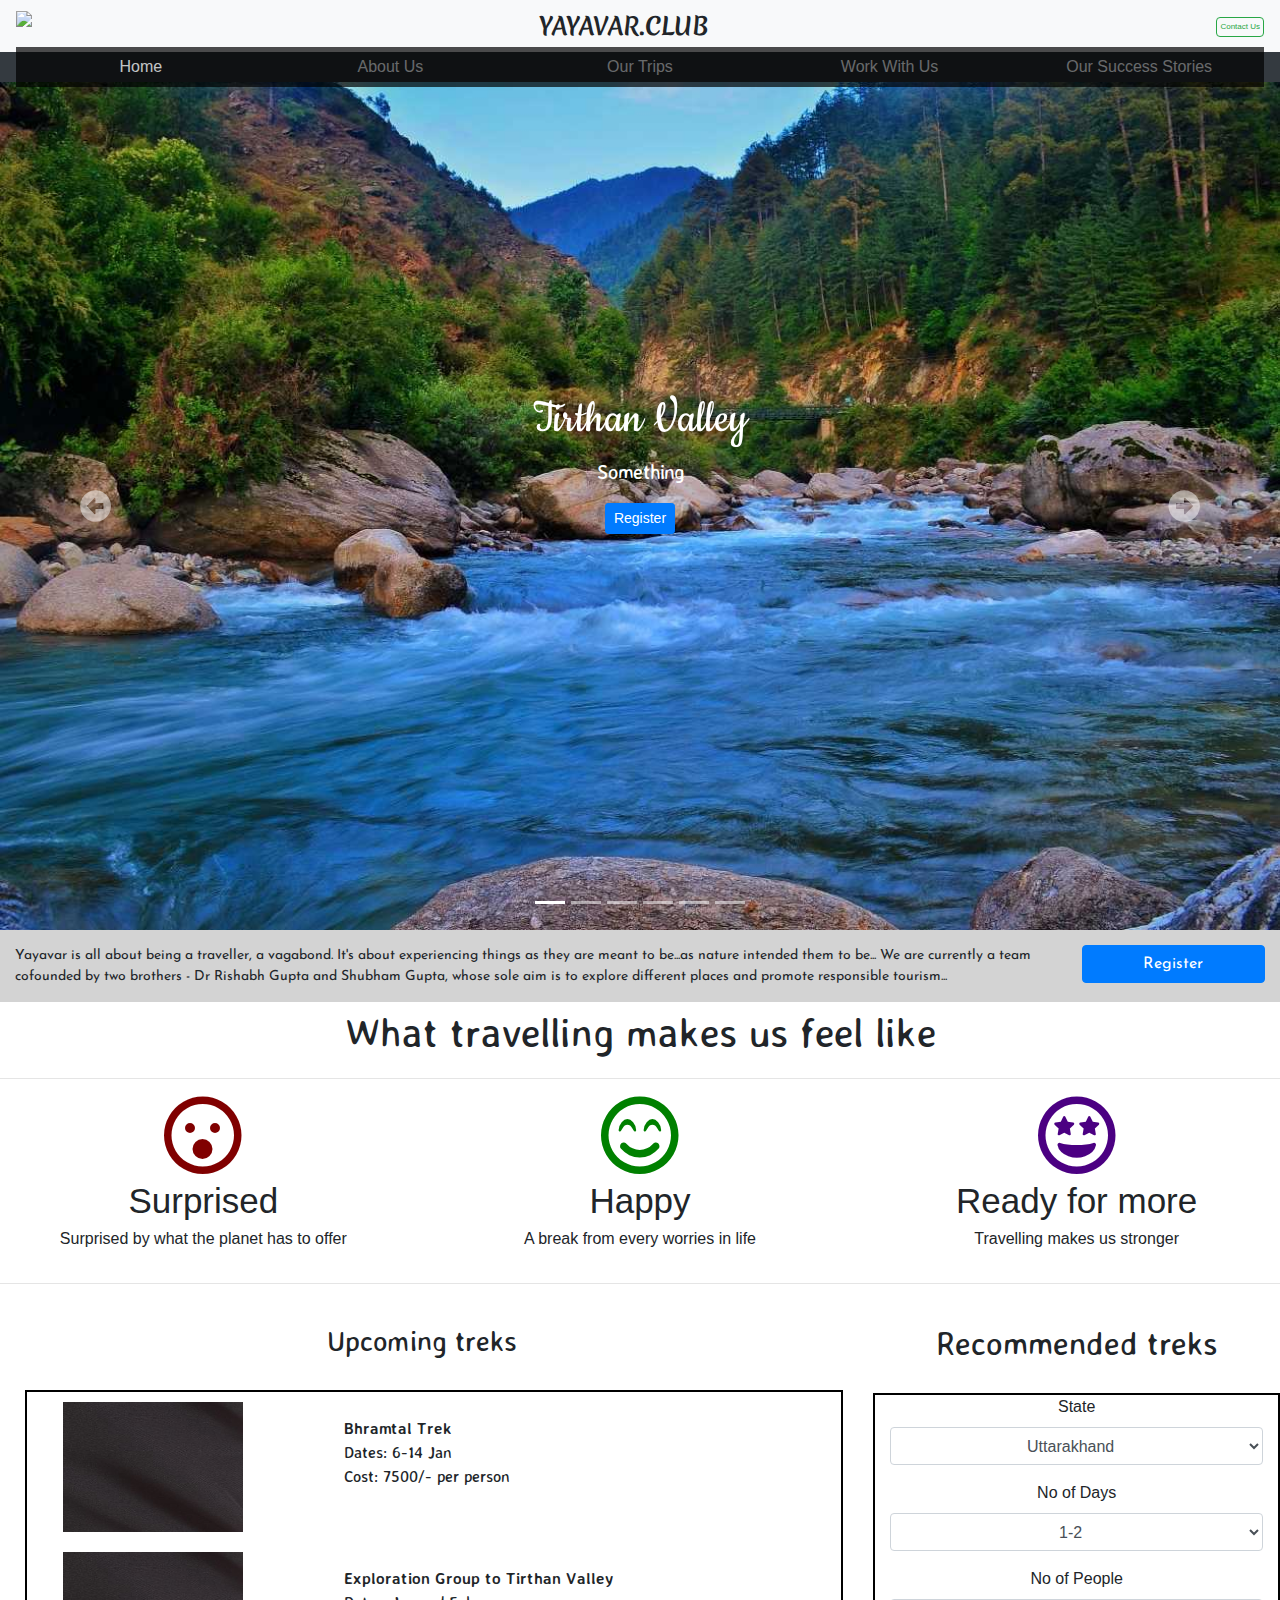
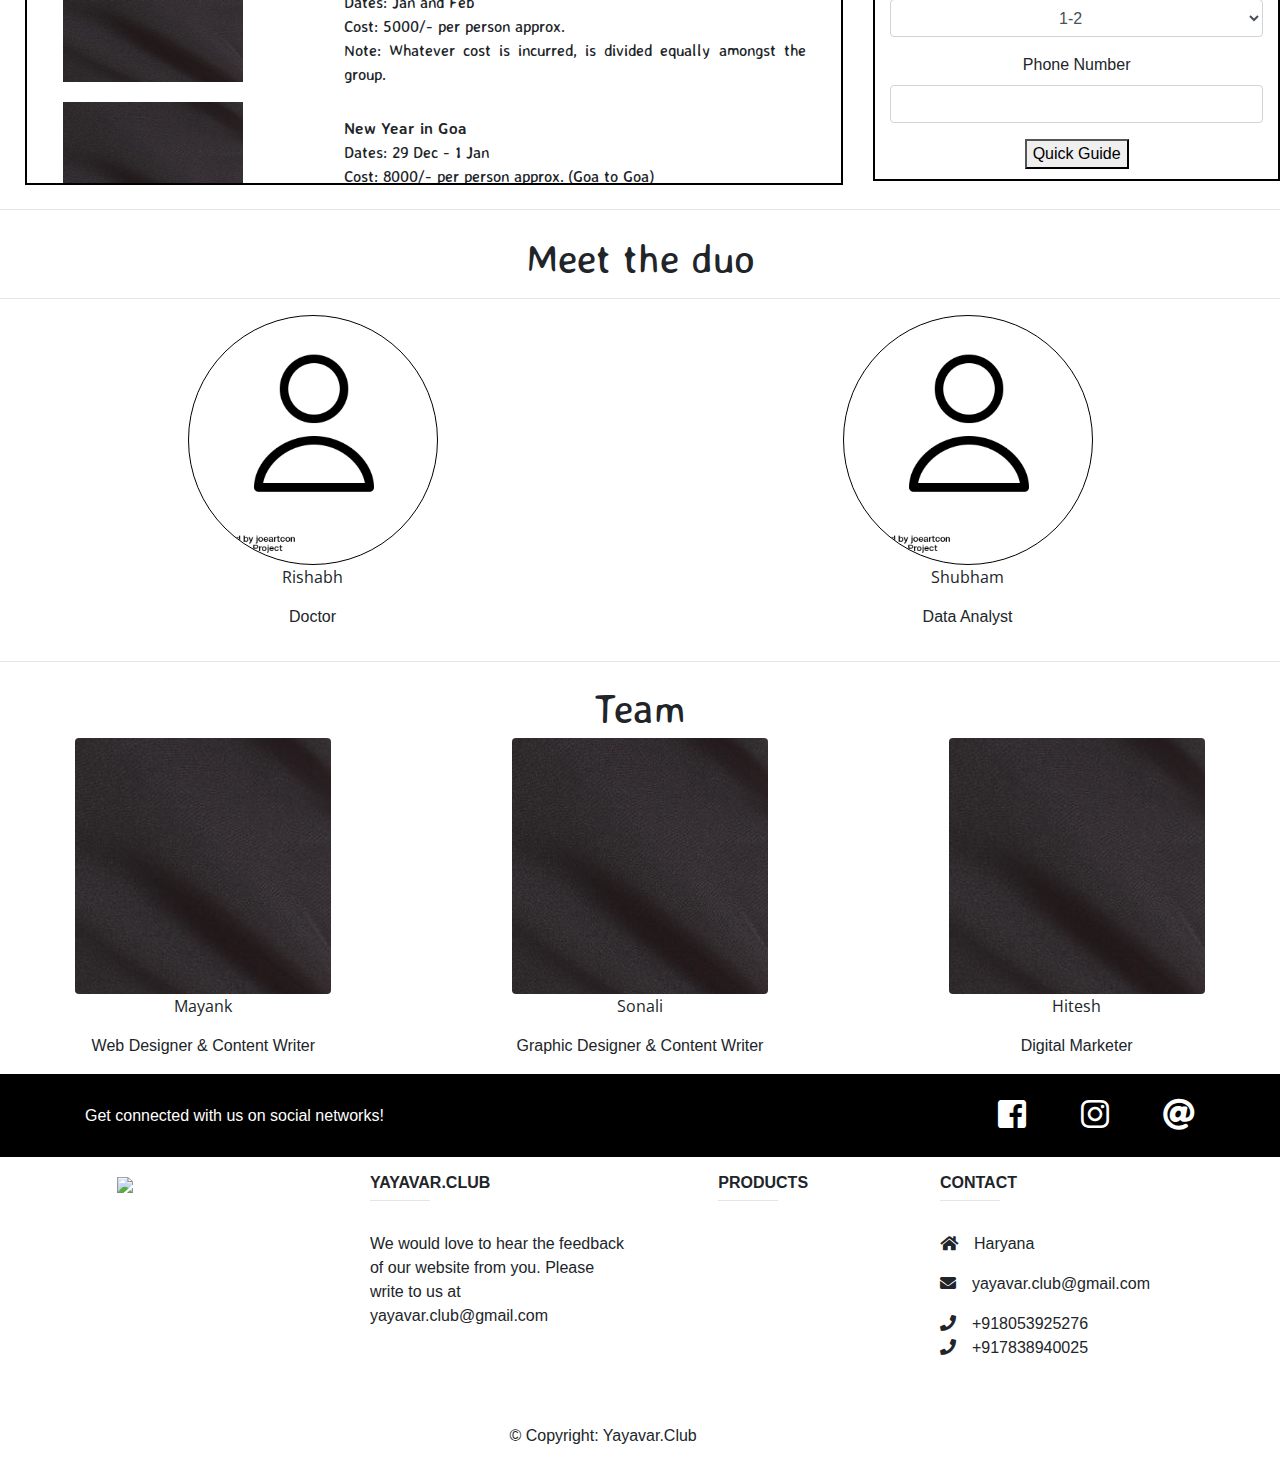
==== index.html @ 5f997d68 "refreshed" ====
<!DOCTYPE html>
<html>
<head>
  <title>YAYAVAR</title>
  <meta charset="utf-8">
  <meta name="viewport" content="width=device-width, initial-scale=1.0">

  <link rel="stylesheet" type="text/css" href="assets\libs\css\bootstrap.min.css">
  <link rel="stylesheet" type="text/css" href="assets\css\yayavar_style.css">
  <link rel="stylesheet" href="https://cdnjs.cloudflare.com/ajax/libs/font-awesome/4.7.0/css/font-awesome.min.css">
  <link rel="stylesheet" type="text/css" href="assets\fontawesome\css\fontawesome.css">
  <link rel="stylesheet" type="text/css" href="assets\fontawesome\css\all.css">
  <link rel="stylesheet" type="text/css" href="assets\fontawesome\css\solid.min.css">
  <link rel="stylesheet" type="text/css" href="assets\fontawesome\css\solid.css">
  <link rel="stylesheet" type="text/css" href="assets\fontawesome\css\all.min.css">
  <link href="https://fonts.googleapis.com/css?family=Averia+Sans+Libre|Cookie|Dancing+Script|Josefin+Sans|Merienda|Open+Sans|Racing+Sans+One" rel="stylesheet">
  
  <script src="assets\libs\js\jquery3.3.1.min.js"></script>
  <script type="text/javascript" src="assets\libs\js\popper.min.js"></script>
  <script type="text/javascript" src="assets\libs\js\bootstrap.min.js"></script>
  <script type="text/javascript">
    $(function(){
        $('.carousel').carousel({
            interval: 5000
        });
    });
  </script>
</head>
<body>

  <!-- nav -->
  <div id="wrapper">
    <nav class="navbar navbar-expand-lg navbar-light bg-light nav1">
  <img src="assets\images\Yayavar.png" height="30" class=" d-none d-lg-block">
   <div class="mx-auto pagetitle">
      YAYAVAR.CLUB
    </div>
    <form class="form-inline my-2 my-lg-0 d-none d-lg-block" id="Contact">
      <a href="mailto:yayavar.club@gmail.com" target="_top">
        <button class="btn btn-outline-success my-2 my-sm-0 " type="submit" style="font-size:8px;padding: 3px;">Contact Us</button>
      </a>
    </form>
    </nav>
<nav class="navbar sticky-top navbar-expand-lg navbar-dark bg-dark" style="height: 30px">
<button class="navbar-toggler" type="button" data-toggle="collapse" data-target="#target" aria-controls="navbarSupportedContent" aria-expanded="false" aria-label="Toggle navigation" style="height: 20px">
    <span class="navbar-toggler-icon" style="height: 15px; padding: 0"></span>
  </button>
  <div class="collapse navbar-collapse" id="target" style="background-color: black; opacity: 0.7">
   <ul class="navbar-nav" width="100%">
      <li class="nav-item active">
        <a class="nav-link" href="#">Home <span class="sr-only">(current)</span></a>
      </li>
      <li class="nav-item">
        <a class="nav-link" href="#">About Us</a>
      </li>
      <li class="nav-item">
        <a class="nav-link" href="#">Our Trips</a>
      </li>
      <li class="nav-item">
        <a class="nav-link" href="https://goo.gl/forms/7JQ7yF3C7qxDuue83">Work With Us</a>
      </li>
      <li class="nav-item">
        <a class="nav-link" href="ss.html">Our Success Stories</a>
      </li>
    </ul>   
  </div>
</nav>
</div>
  <!-- nav -->
  <!-- carousel -->

  <div id="carouselmain" class="carousel slide carousel-fade" data-ride="carousel">
    <ol class="carousel-indicators">
      <li data-target="#carouselmain" data-slide-to="0" class="active"></li>
      <li data-target="#carouselmain" data-slide-to="1"></li>
      <li data-target="#carouselmain" data-slide-to="2"></li>
      <li data-target="#carouselmain" data-slide-to="3"></li>
      <li data-target="#carouselmain" data-slide-to="4"></li>
      <li data-target="#carouselmain" data-slide-to="5"></li>
    </ol>
  <div class="carousel-inner">
    <div class="carousel-item active">
    <img class="d-block w-100 carousel-image" src="assets\images\Tirthan.jpg" alt="First slide">
    <div class="carousel-caption d-none d-md-block my-auto">
	    <a href="tirthan.html">
	    	<span id="title">Tirthan Valley</span>
	    	<p id="catchy_line">Something</p>
			<button class="btn btn-primary btn-sm my-auto">Register</button>
		</a>
    
  </div>
    </div>
    <div class="carousel-item">
      <a href="roopkund.html"><img class="d-block w-100 carousel-image" src="assets\images\nt3.jpg" alt="Second slide"></a>
      <div class="carousel-caption d-none d-md-block my-auto">
      <a href="roopkund.html">
      	<span id="title"></span>
      	<p id="catchy_line">Something</p>
		<button class="btn btn-primary btn-sm">Register</button>
  	  </a>
      
  </div>
    </div>
    <div class="carousel-item">
      <a href="voflowers.html"><img class="d-block w-100 carousel-image" src="assets\images\triund.jpg" alt="Third slide"></a>
      <div class="carousel-caption d-none d-md-block my-auto">
    <a href="triund.html">
		<span id="title">Triund Valley</span>
		<p id="catchy_line">Something</p>
		<button class="btn btn-primary btn-sm">Register</button>
	</a>
    
  </div>
    </div>
    <div class="carousel-item">
      <a href="#"><img class="d-block w-100 carousel-image" src="assets\images\triund.jpg" alt="Fourth slide"></a>
      <div class="carousel-caption d-none d-md-block my-auto">
    <a href="voflowers.html">
		<span id="title">Valley of Flowers</span>
		<p id="catchy_line">Something</p>
		<button class="btn btn-primary btn-sm">Register</button>
	</a>
    
  </div>
    </div>
    <div class="carousel-item">
      <a href="bhramtal.html"><img class="d-block w-100 carousel-image" src="assets\images\bhramtal1.jpg" alt="Fifth slide"></a>
      <div class="carousel-caption d-none d-md-block my-auto">
        <a href="bhramtal.html">
    <span id="title">Bhramtal</span>
    <p id="catchy_line">Something</p>
    <button class="btn btn-primary btn-sm">Register</button>
  </a>
  </div>
    </div>
    <div class="carousel-item">
      <a href="voflowers.html"><img class="d-block w-100 carousel-image" src="assets\images\nt3.jpg" alt="Sixth slide"></a>
      <div class="carousel-caption d-none d-md-block my-auto">
        <a href="nagtibba.html">
    <span id="title">Nag Tibba</span>
    <p id="catchy_line">Something</p>
    <button class="btn btn-primary btn-sm">Register</button>
    </a>
  </div>
    </div>

  </div class="nav-arrow">
  <a class="carousel-control-prev" href="#carouselmain" role="button" data-slide="prev">
    
    <span class="fas fa-arrow-alt-circle-left fa-2x" style="color:white;"></span>
    <span class="sr-only">Previous</span>
  </a>

  <a class="carousel-control-next" href="#carouselmain" role="button" data-slide="next">
    <i class="fas fa-arrow-alt-circle-right fa-2x"></i>
    <span class="fas fa-arrow-circle-rightfa-2x" style="color:white;"></span>
    <span class="sr-only">Next</span>
  </a>
</div>
<!-- carousel -->

<!-- intro -->
<div id="intro">
  <div class="row">
  <div class="col-md-10">
    Yayavar is all about being a traveller, a  vagabond. It's about experiencing things as they are meant to be...as nature intended them to be...

	We are currently a team cofounded by two brothers - Dr Rishabh Gupta and Shubham Gupta, whose sole aim is to explore different places and promote responsible tourism...
    
  </div>
  <div class="col-md-2">
    <button class="btn btn-primary">Register</button>
  </div>
  </div>
</div>
<!-- intro -->

<!-- what -->
<div id="what">
  <div class="text-center col-md-12 headfont">
    What travelling makes us feel like
  </div>
  <hr/>
  <div class="row">
    
    <div class="col-md-4 text-center">
      <i class="far fa-surprise fa-5x"></i></br>
      <span>Surprised</span></br>
      <p>Surprised by what the planet has to offer</p>
    </div>
    
    <div class="col-md-4 text-center">
      <i class="far fa-smile-beam fa-5x"></i></br>
      <span>Happy</span></br>
      <p>A break from every worries in life</p>
    </div>
    
    <div class="col-md-4 text-center">
      <i class="far fa-grin-stars fa-5x"></i></br>
      <span>Ready for more</span></br>
      <p>Travelling makes us stronger</p>
    </div>

  </div>
</div>
<hr/>
<!-- what -->
<!-- upcoming and recommended -->
<idv class="container-fluid padding">
  <div class="row">
    <div class="col-md-8 col-lg-8 headfont">
      <h3 class="text-center">Upcoming treks</h3></br>
      <div class="upcoming">
      <div class="row">

        <div class="col-md-4 col-lg-4 text-center padding">
          <div><img src="assets\images\black.jpg" height="150" width="200" style="padding:10px;"></div>
        </div>
        

        <div class="col-md-7 col-lg-7 text-justify mx-auto">
          <div>
		  <br>
		  <b>Bhramtal Trek</b> 
		  <br>Dates: 6-14 Jan 
		  <br>Cost: 7500/- per person
		  </div>
        </div>
      </div>
      
      <div class="row">

        <div class="col-md-4 col-lg-4 text-center padding">
          <div><img src="assets\images\black.jpg" height="150" width="200" style="padding:10px;"></div>
        </div>
        

        <div class="col-md-7 col-lg-7 text-justify mx-auto">
          <div>
		  <br>
		  <b>Exploration Group to Tirthan Valley</b> 
		  <br>Dates: Jan and Feb 
		  <br>Cost: 5000/- per person approx. 
		  <br>Note: Whatever cost is incurred, is divided equally amongst the group.
		  </div>
        </div>
      </div>
      <div class="row">

        <div class="col-md-4 col-lg-4 text-center padding">
          <div><img src="assets\images\black.jpg" height="150" width="200" style="padding:10px;"></div>
        </div>
        

        <div class="col-md-7 col-lg-7 text-justify mx-auto">
          <div>
		  <br>
		  <b>New Year in Goa</b> 
		  <br>Dates: 29 Dec - 1 Jan 
		  <br>Cost: 8000/- per person approx. (Goa to Goa)
		  <br>Prices valid for group of size 4+.
		  </div>
        </div>
      </div>
      
      <div class="row">

        <div class="col-md-4 col-lg-4 text-center padding">
          <div><img src="assets\images\black.jpg" height="150" width="200" style="padding:10px;"></div>
        </div>
        

        <div class="col-md-7 col-lg-7 text-justify mx-auto">
          <div>
		  <br>
		  <b>New Year in Manali</b> 
		  <br>Dates: 29 Dec - 1 Jan 
		  <br>Cost: 5000/- per person approx. (Manali to Manali)
		  <br>Pickup and drop from Delhi is available in Cabs/Luxury Buses.
		  </div>
        </div>
      </div>


      </div>


  </div>


  <div class="col-md-4 col-lg-4">
    <div class="">
    
      <h2 class="text-center headfont" style="padding-bottom: 15px;">Recommended treks</h2>
      <p class="text-center"></p>
      
      
    <div class="col-lg-12" style="border: 2px solid black;padding-bottom: 10px;">
      <form>
        
  <div class="form-group text-center">
    <label for="exampleFormControlSelect1">State</label>
    <select class="form-control text-center" id="exampleFormControlSelect1">
      <option>Uttarakhand</option>
      <option>Himachal Pradesh</option>
      <option>Jammu and Kashmir</option>
    </select>
  </div>
  <div class="form-group text-center">
    <label for="exampleFormControlSelect1">No of Days</label>
    <select class="form-control text-center" id="exampleFormControlSelect1">
      <option>1-2</option>
      <option>3-4</option>
      <option>5-7</option>
      <option>8+</option>
    </select>
  </div>
  <div class="form-group text-center">
    <label for="exampleFormControlSelect1">No of People</label>
    <select class="form-control text-center" id="exampleFormControlSelect1">
      <option>1-2</option>
      <option>3-4</option>
      <option>5-8</option>
      <option>More than 8</option>
    </select>
  </div>
  <div class="form-group text-center">
    <label for="exampleFormControlSelect1">Phone Number</label>
	<input type="textbox" class="form-control text-center">
    </input>
  </div>
  <div class=" text-center">
  <button id="quick-guide-modal">Quick Guide</button>  
  </div>
      </form>
    </div>
    </div>
  </div>

  </div>
  </div>
</div>
<hr class="my-4">
<!-- upcoming and recommended -->

<!-- duo -->
<div id="what">
  <h6 class="text-center col-md-12 headfont">
    Meet the duo
  </h6>
  <hr/>
  <div class="row">

  <div class="col-md-6" style="text-align:center">
    <div class="zoomin mx-auto">
      <img src="assets\images\person.png" style="height: 250px">
    </div>
    <p style="text-align:center" class="headfont2">Rishabh</p>
    <p>Doctor</p>
  </div>
  <div class="col-md-6" style="text-align:center">
    <div class="zoomin mx-auto">
      <img src="assets\images\person.png"  style="height: 250px">
    </div>
    <p style="text-align:center" class="headfont2">Shubham</p>
    <p>Data Analyst</p>
  </div>
</div>
<hr/>
<!-- duo -->

<!-- team -->
<div id="what">
  <div class="text-center col-md-12 headfont">
    Team
  </div>
  
  <div class="row">
    
    <div class="col-md-4 text-center">
      <img src="assets\images\black.jpg" class="rounded">
      <p class="headfont2">Mayank</p>
      <p>Web Designer & Content Writer</p>
    </div>
    
    <div class="col-md-4 text-center">
      <img src="assets\images\black.jpg" class="rounded">
      <p class="headfont2">Sonali</p>
      <p>Graphic Designer & Content Writer</p>
    </div>
    
    <div class="col-md-4 text-center">
      <img src="assets\images\black.jpg" class="rounded">
      <p class="headfont2">Hitesh</p>
      <p>Digital Marketer</p>
    </div>

  </div>
</div>
<!-- team -->


<!-- Footer -->
<footer class="page-footer font-small">

    <div style="background-color: black; color: white; height: auto;">
      <div class="container">

        <!-- Grid row-->
        <div class="row py-4 d-flex align-items-center">

          <!-- Grid column -->
          <div class="col-md-6 col-lg-5 text-center text-md-left mb-4 mb-md-0">
            <h6 class="mb-0">Get connected with us on social networks!</h6>
          </div>
          <!-- Grid column -->

          <!-- Grid column -->
          <div class="col-md-6 col-lg-7 text-center text-md-right">

            <!-- Facebook -->
            <a href="https://www.facebook.com/yayavar.club/?ref=br_rs"><i class="fab fa-facebook-square fa-2x"></i></a>
            <!--Instagram-->
            <a href="https://www.instagram.com/yayavar.club/"><i class="fab fa-instagram fa-2x"></i></a>
            <!-- Mail -->
            <a href="yayavar.club@gmail.com" target="_top"><i class="fas fa-at fa-2x"></i></a>
          </div>
          <!-- Grid column -->

        </div>
        <!-- Grid row-->

      </div>
    </div>

    <!-- Footer Links -->
    <div class="container text-center text-md-left mt-2">

      <!-- Grid row -->
      <div class="row mt-3">

        <!-- Grid column -->
        <div class="col-md-3 col-lg-2 col-xl-2 mx-auto mb-4">

          <img src="assets\images\Yayavar.png" height="150">

        </div>
        <!-- Grid column -->


        <!-- Grid column -->
        <div class="col-md-3 col-lg-4 col-xl-3 mx-auto mb-4">

          <!-- Content -->
          <h6 class="text-uppercase font-weight-bold">YAYAVAR.CLUB</h6>
          <hr class="deep-purple accent-2 mb-4 mt-0 d-inline-block mx-auto" style="width: 60px;">
          <p>We would love to hear the feedback of our website from you. Please write to us at yayavar.club@gmail.com</p>

        </div>
        <!-- Grid column -->

        <!-- Grid column -->
        <div class="col-md-2 col-lg-2 col-xl-2 mx-auto mb-4">

          <!-- Links -->
          <h6 class="text-uppercase font-weight-bold">Products</h6>
          <hr class="deep-purple accent-2 mb-4 mt-0 d-inline-block mx-auto" style="width: 60px;">
          <p>
            <a href="#!">Hiking Packages</a>
          </p>
          <p>
            <a href="#!">Hiking Guides</a>
          </p>
          <p>
            <a href="#!">Stay at Hostels in collaboration with Yayavar.Club</a>
          </p>
          

        </div>
        <!-- Grid column -->

        
        <!-- Grid column -->
        <div class="col-md-4 col-lg-3 col-xl-3 mx-autos mb-md-0 mb-1">

          <!-- Links -->
          <h6 class="text-uppercase font-weight-bold">Contact</h6>
          <hr class="deep-purple accent-2 mb-4 mt-0 d-inline-block mx-auto" style="width: 60px;">
          <p>
            <i class="fa fa-home mr-3"></i>Haryana</p>
          <p>
            <i class="fa fa-envelope mr-3"></i>yayavar.club@gmail.com</p>
          <p>
            <i class="fa fa-phone mr-3"></i>+918053925276
			<br>
			<i class="fa fa-phone mr-3"></i>+917838940025
			</p>
          
        </div>
        <!-- Grid column -->

      </div>
      <!-- Grid row -->

    </div>
    <!-- Footer Links -->

    <!-- Copyright -->
    <div class="footer-copyright text-center">© Copyright: Yayavar.Club
      <a  href="mailto:yayavar.club@gmail.com">YAYAVAR</a>
    </div>
    <!-- Copyright -->

  </footer>
  <!-- Footer -->



</body>
</html>
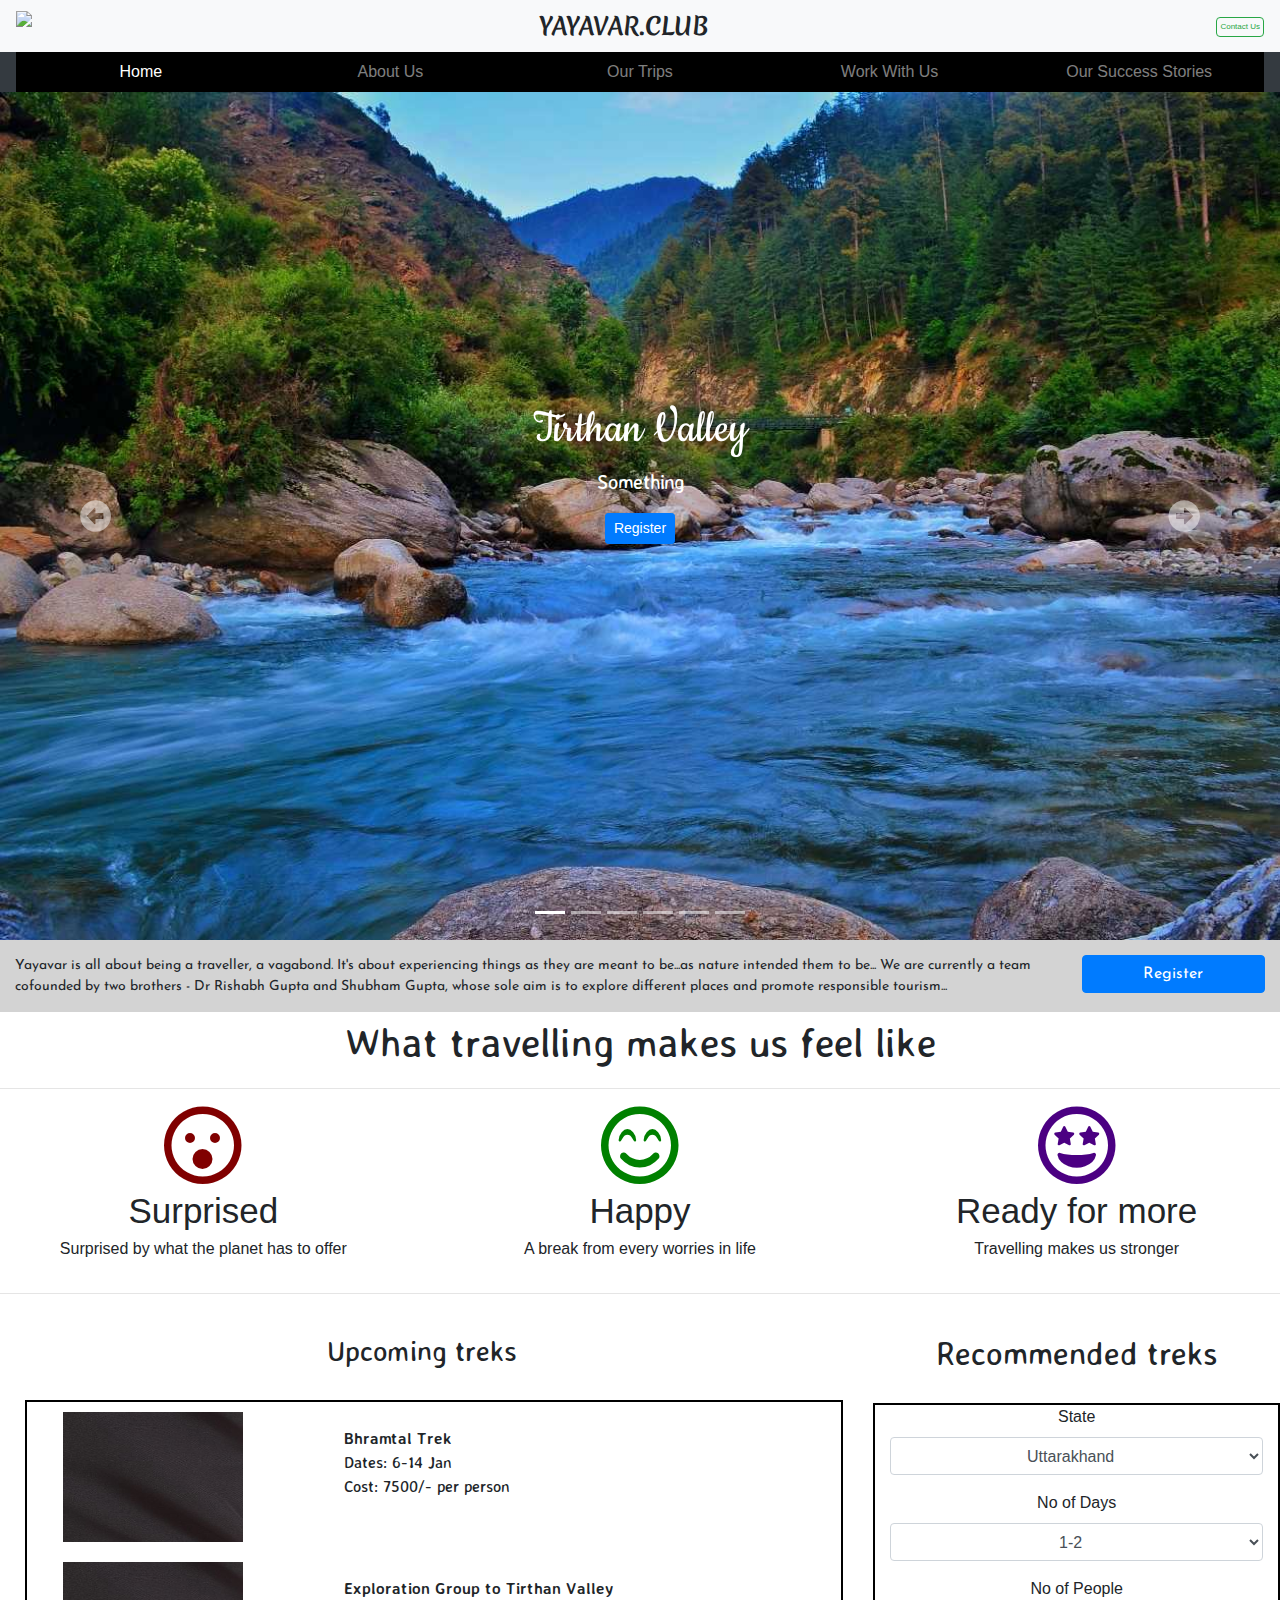
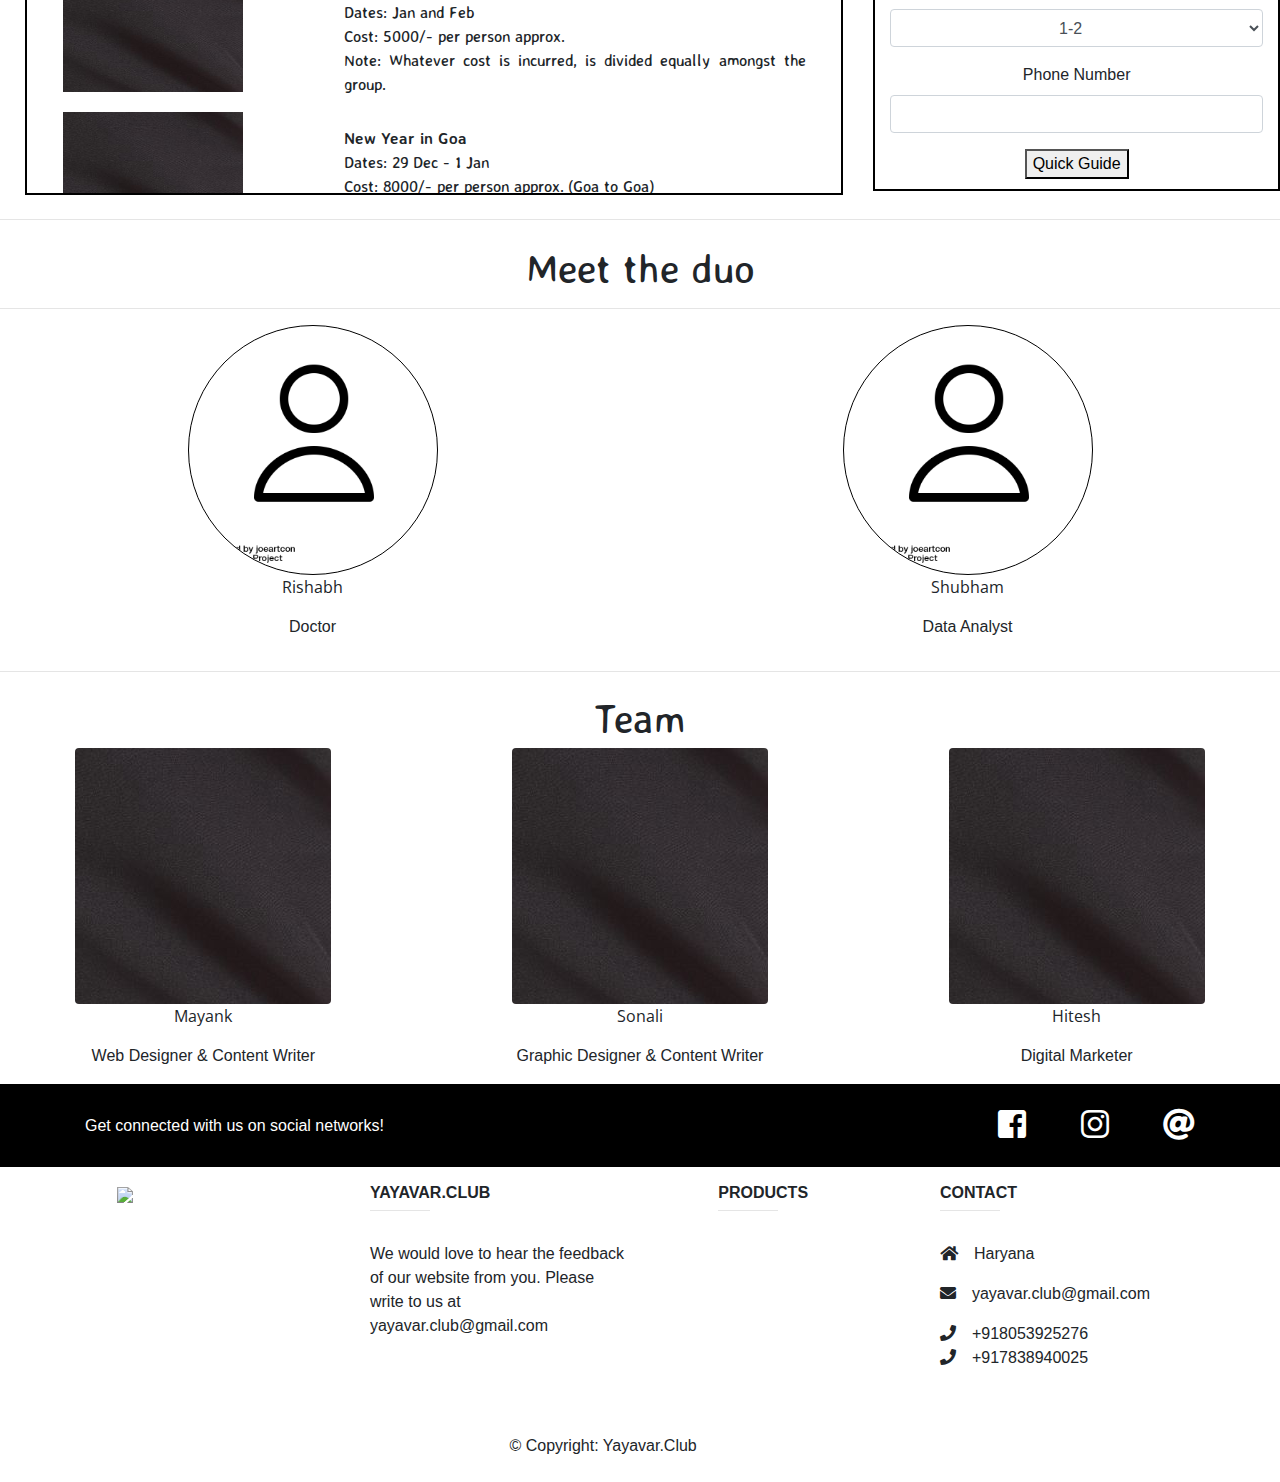
==== commit 426597d2: "changes" ====
--- a/index.html
+++ b/index.html
@@ -41,20 +41,20 @@
       </a>
     </form>
     </nav>
-<nav class="navbar sticky-top navbar-expand-lg navbar-dark bg-dark" style="height: 30px">
+<nav class="navbar sticky-top navbar-expand-lg navbar-dark bg-dark" style="height: 40px">
 <button class="navbar-toggler" type="button" data-toggle="collapse" data-target="#target" aria-controls="navbarSupportedContent" aria-expanded="false" aria-label="Toggle navigation" style="height: 20px">
     <span class="navbar-toggler-icon" style="height: 15px; padding: 0"></span>
   </button>
-  <div class="collapse navbar-collapse" id="target" style="background-color: black; opacity: 0.7">
+  <div class="collapse navbar-collapse" id="target">
    <ul class="navbar-nav" width="100%">
       <li class="nav-item active">
-        <a class="nav-link" href="#">Home <span class="sr-only">(current)</span></a>
+        <a class="nav-link" href="index.html">Home <span class="sr-only">(current)</span></a>
       </li>
       <li class="nav-item">
         <a class="nav-link" href="#">About Us</a>
       </li>
       <li class="nav-item">
-        <a class="nav-link" href="#">Our Trips</a>
+          <a class="nav-link" href="#">Our Trips</a>
       </li>
       <li class="nav-item">
         <a class="nav-link" href="https://goo.gl/forms/7JQ7yF3C7qxDuue83">Work With Us</a>
@@ -68,7 +68,7 @@
 </div>
   <!-- nav -->
   <!-- carousel -->
-
+<div class="carmaster">
   <div id="carouselmain" class="carousel slide carousel-fade" data-ride="carousel">
     <ol class="carousel-indicators">
       <li data-target="#carouselmain" data-slide-to="0" class="active"></li>
@@ -157,6 +157,7 @@
     <span class="sr-only">Next</span>
   </a>
 </div>
+</div>
 <!-- carousel -->
 
 <!-- intro -->
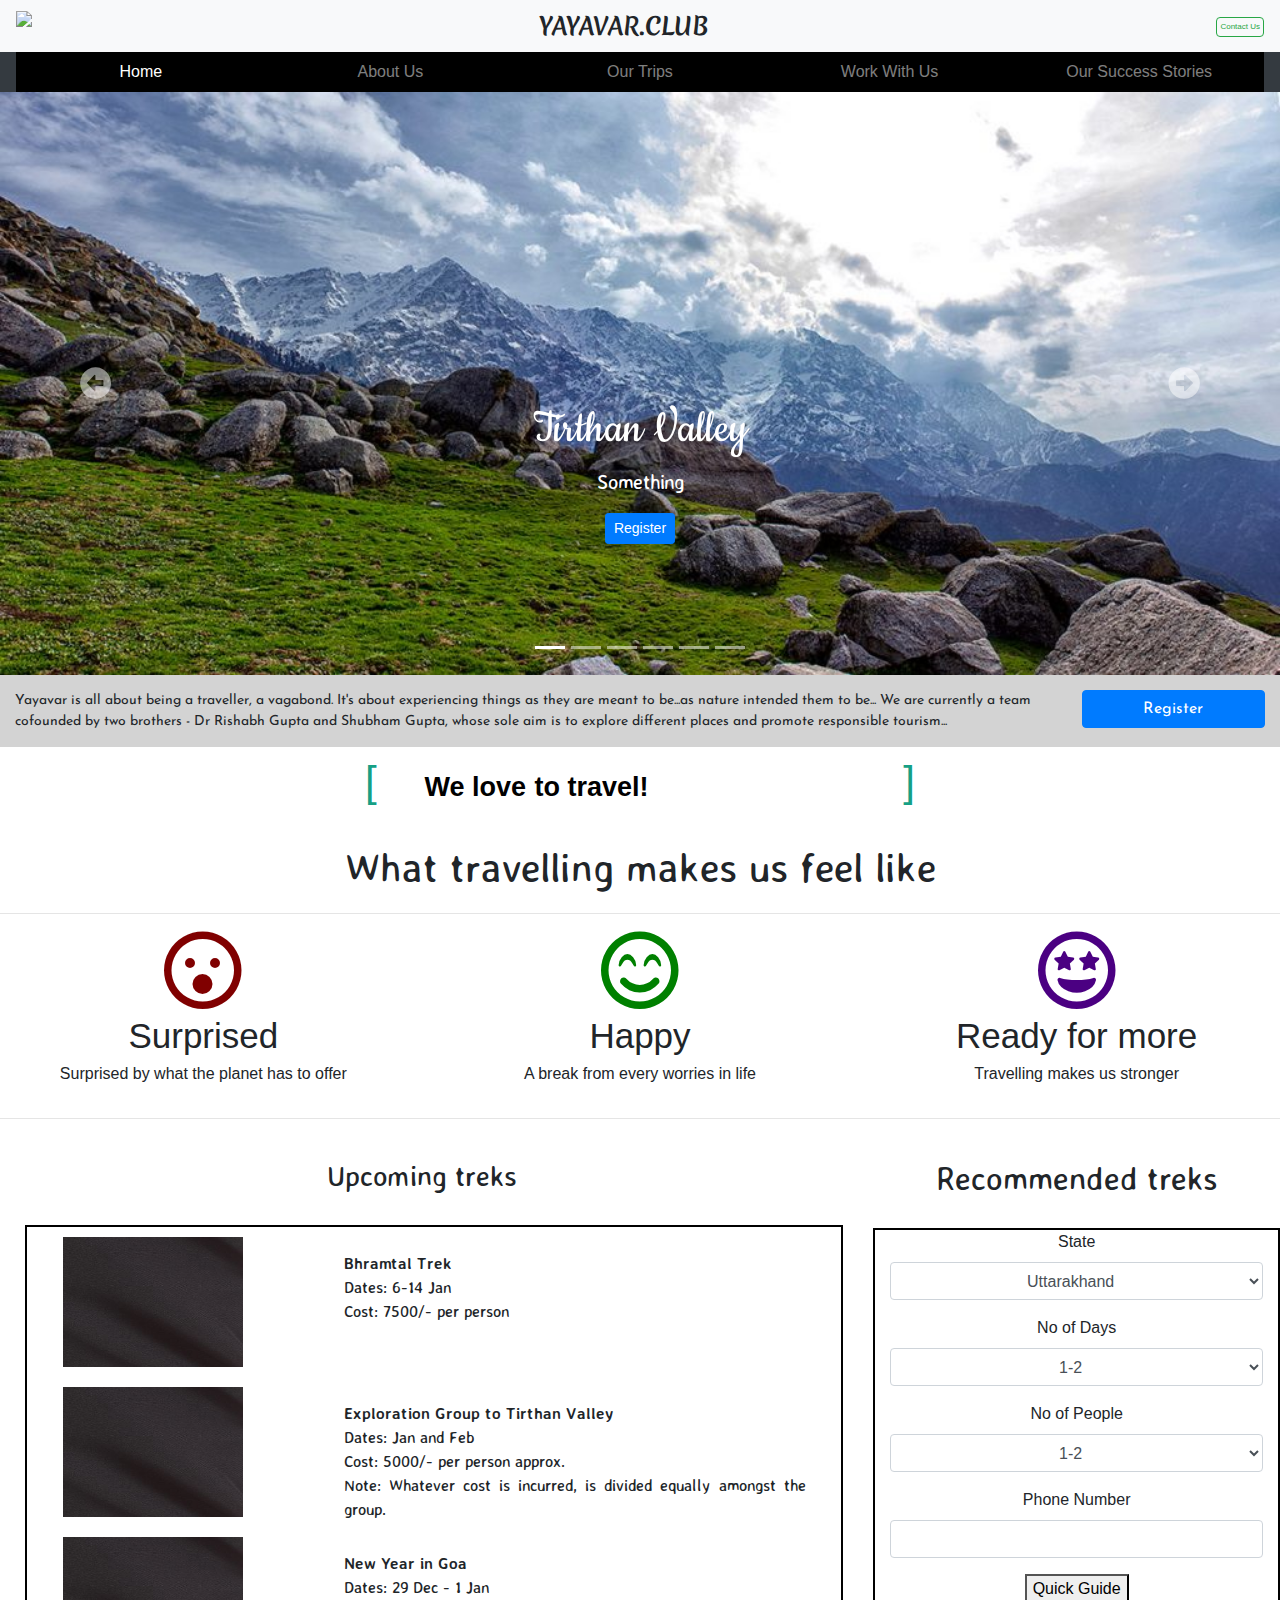
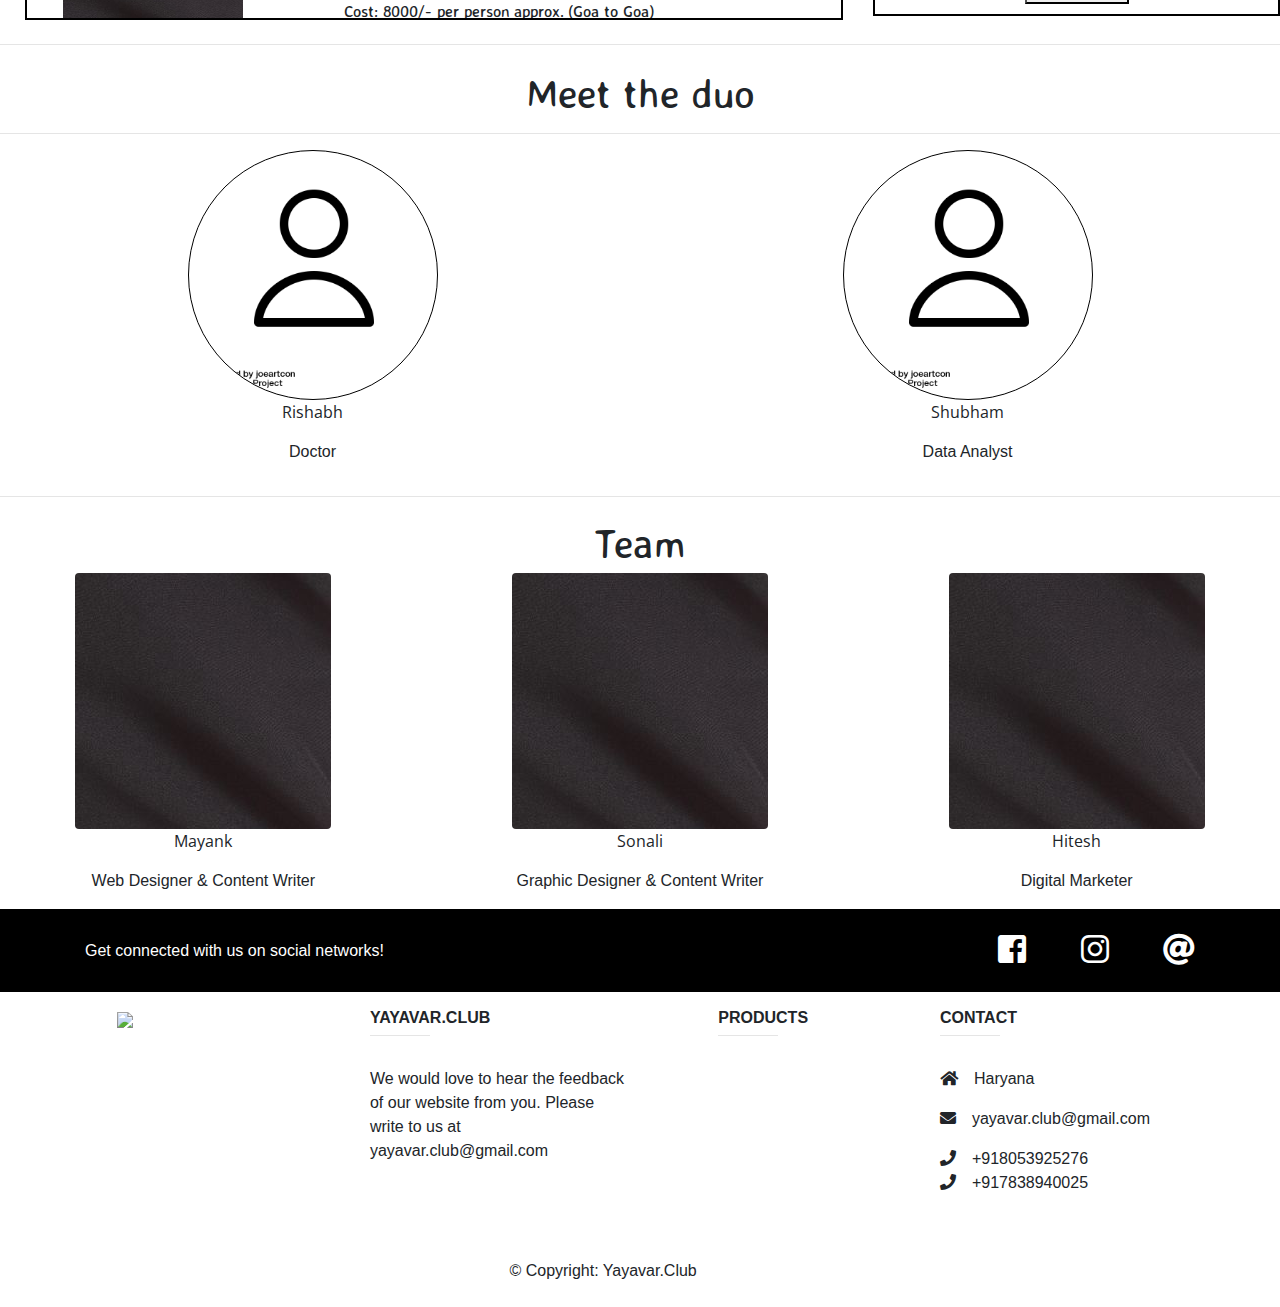
==== commit da3462fe: "changes to carousal and text rotator added" ====
--- a/index.html
+++ b/index.html
@@ -80,7 +80,7 @@
     </ol>
   <div class="carousel-inner">
     <div class="carousel-item active">
-    <img class="d-block w-100 carousel-image" src="assets\images\Tirthan.jpg" alt="First slide">
+    <img class="d-block w-100 carousel-image" src="assets\images\triund.jpg" alt="First slide">
     <div class="carousel-caption d-none d-md-block my-auto">
 	    <a href="tirthan.html">
 	    	<span id="title">Tirthan Valley</span>
@@ -91,7 +91,7 @@
   </div>
     </div>
     <div class="carousel-item">
-      <a href="roopkund.html"><img class="d-block w-100 carousel-image" src="assets\images\nt3.jpg" alt="Second slide"></a>
+      <a href="roopkund.html"><img class="d-block w-100 carousel-image" src="assets\images\triund.jpg" alt="Second slide"></a>
       <div class="carousel-caption d-none d-md-block my-auto">
       <a href="roopkund.html">
       	<span id="title"></span>
@@ -124,7 +124,7 @@
   </div>
     </div>
     <div class="carousel-item">
-      <a href="bhramtal.html"><img class="d-block w-100 carousel-image" src="assets\images\bhramtal1.jpg" alt="Fifth slide"></a>
+      <a href="bhramtal.html"><img class="d-block w-100 carousel-image" src="assets\images\triund.jpg" alt="Fifth slide"></a>
       <div class="carousel-caption d-none d-md-block my-auto">
         <a href="bhramtal.html">
     <span id="title">Bhramtal</span>
@@ -134,7 +134,7 @@
   </div>
     </div>
     <div class="carousel-item">
-      <a href="voflowers.html"><img class="d-block w-100 carousel-image" src="assets\images\nt3.jpg" alt="Sixth slide"></a>
+      <a href="voflowers.html"><img class="d-block w-100 carousel-image" src="assets\images\triund.jpg" alt="Sixth slide"></a>
       <div class="carousel-caption d-none d-md-block my-auto">
         <a href="nagtibba.html">
     <span id="title">Nag Tibba</span>
@@ -175,6 +175,25 @@
   </div>
 </div>
 <!-- intro -->
+
+<!-- new adsdition -->
+<div height="200px" width="100%">
+  <div class="content">
+      <div class="content__container">
+        <p class="content__container__text">
+          We love 
+        </p>
+        <ul class="content__container__list">
+          <li class="content__container__list__item">to travel!</li>
+          <li class="content__container__list__item">to meet new people!</li>
+          <li class="content__container__list__item">exploring new places !</li>
+          <li class="content__container__list__item">seeking new adventures!</li>
+        </ul>
+      </div>
+  </div>
+</div>
+<!-- new adsdition -->
+
 
 <!-- what -->
 <div id="what">
